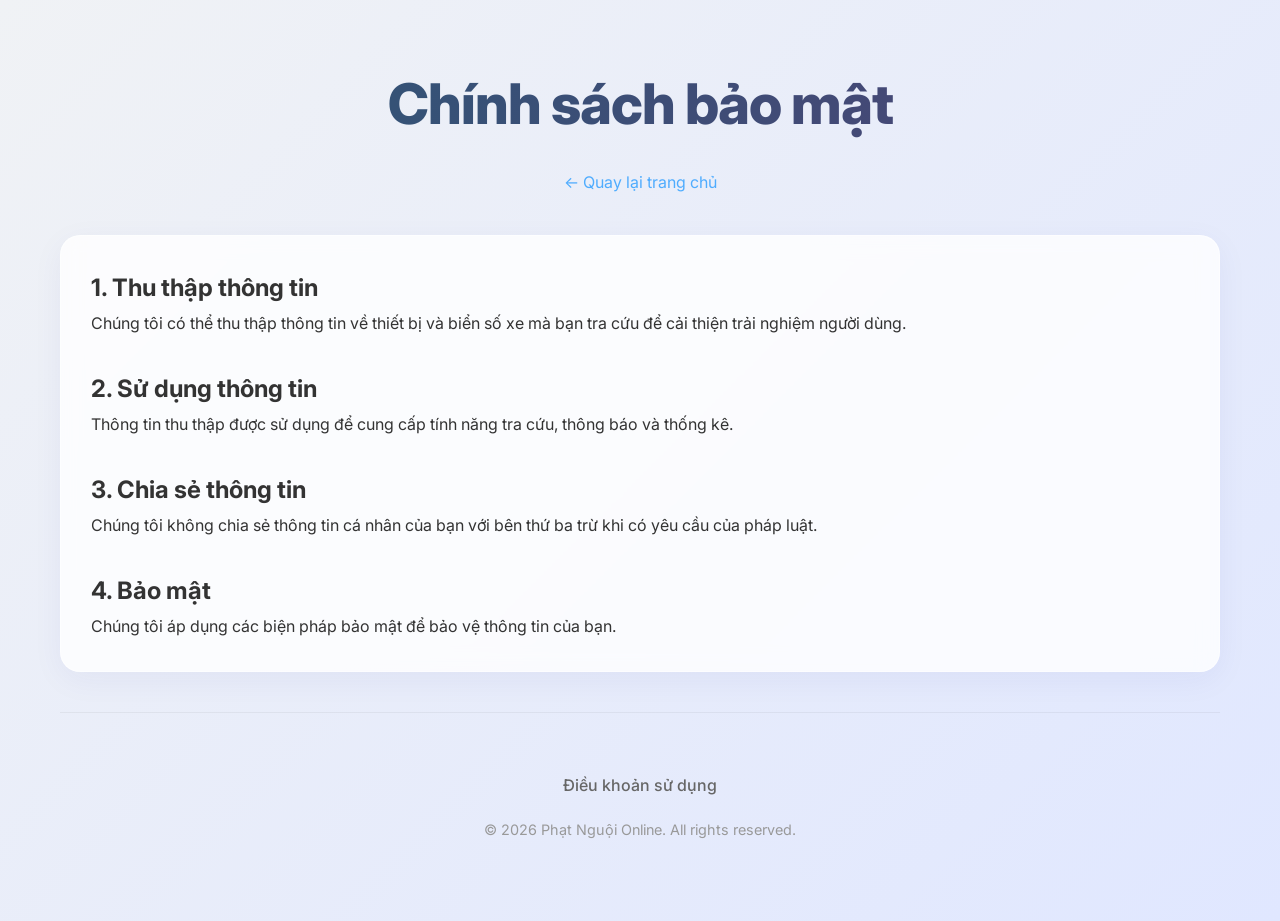
==== privacy/index.html @ 607c8d4e "feat: Add initial website structure including landing, privacy, and terms pages." ====
<!DOCTYPE html>
<html lang="vi">

<head>
    <meta charset="UTF-8">
    <meta name="viewport" content="width=device-width, initial-scale=1.0">
    <title>Chính sách bảo mật - Phạt Nguội Online</title>
    <link rel="preconnect" href="https://fonts.googleapis.com">
    <link rel="preconnect" href="https://fonts.gstatic.com" crossorigin>
    <link href="https://fonts.googleapis.com/css2?family=Inter:wght@400;500;700&display=swap" rel="stylesheet">
    <link rel="stylesheet" href="../css/style.css">
</head>

<body>
    <div class="container">
        <header style="padding: 40px 0;">
            <h1>Chính sách bảo mật</h1>
            <a href="/" style="text-decoration: none; color: var(--primary-color);">← Quay lại trang chủ</a>
        </header>

        <div class="feature-card" style="text-align: left; line-height: 1.8;">
            <h2>1. Thu thập thông tin</h2>
            <p>Chúng tôi có thể thu thập thông tin về thiết bị và biển số xe mà bạn tra cứu để cải thiện trải nghiệm
                người dùng.</p>
            <br>
            <h2>2. Sử dụng thông tin</h2>
            <p>Thông tin thu thập được sử dụng để cung cấp tính năng tra cứu, thông báo và thống kê.</p>
            <br>
            <h2>3. Chia sẻ thông tin</h2>
            <p>Chúng tôi không chia sẻ thông tin cá nhân của bạn với bên thứ ba trừ khi có yêu cầu của pháp luật.</p>
            <br>
            <h2>4. Bảo mật</h2>
            <p>Chúng tôi áp dụng các biện pháp bảo mật để bảo vệ thông tin của bạn.</p>
        </div>

        <footer>
            <div class="footer-links">
                <a href="/terms">Điều khoản sử dụng</a>
            </div>
            <p class="copyright">© 2026 Phạt Nguội Online. All rights reserved.</p>
        </footer>
    </div>
</body>

</html>
---- css/style.css ----
:root {
    --primary-color: #4facfe;
    --secondary-color: #00f2fe;
    --accent-color: #ff5858;
    --text-color: #333;
    --bg-color: #f0f2f5;
    --card-bg: rgba(255, 255, 255, 0.8);
    --glass-border: rgba(255, 255, 255, 0.5);
}

* {
    box-sizing: border-box;
    margin: 0;
    padding: 0;
    font-family: 'Inter', system-ui, -apple-system, sans-serif;
}

body {
    background: linear-gradient(135deg, var(--bg-color) 0%, #e0e7ff 100%);
    color: var(--text-color);
    line-height: 1.6;
    min-height: 100vh;
}

.container {
    max-width: 1200px;
    margin: 0 auto;
    padding: 20px;
}

/* Header */
header {
    text-align: center;
    padding: 80px 20px 40px;
}

h1 {
    font-size: 3.5rem;
    font-weight: 800;
    background: linear-gradient(to right, #2b5876, #4e4376);
    -webkit-background-clip: text;
    -webkit-text-fill-color: transparent;
    margin-bottom: 20px;
    letter-spacing: -1px;
}

.tagline {
    font-size: 1.25rem;
    color: #666;
    margin-bottom: 40px;
    max-width: 600px;
    margin-left: auto;
    margin-right: auto;
}

/* Download Buttons */
.download-buttons {
    display: flex;
    justify-content: center;
    gap: 20px;
    margin-bottom: 60px;
    flex-wrap: wrap;
}

.store-badge {
    height: 60px;
    transition: transform 0.3s ease, box-shadow 0.3s ease;
    border-radius: 8px; /* Smooth corners if images have them or for consistency */
    cursor: pointer;
}

.store-badge:hover {
    transform: translateY(-5px);
    box-shadow: 0 10px 20px rgba(0,0,0,0.15);
}

/* Features Section */
.features {
    display: grid;
    grid-template-columns: repeat(auto-fit, minmax(300px, 1fr));
    gap: 30px;
    padding: 40px 0;
}

.feature-card {
    background: var(--card-bg);
    backdrop-filter: blur(10px);
    -webkit-backdrop-filter: blur(10px);
    border: 1px solid var(--glass-border);
    border-radius: 20px;
    padding: 30px;
    transition: all 0.3s ease;
    box-shadow: 0 8px 32px 0 rgba(31, 38, 135, 0.05);
    position: relative;
    overflow: hidden;
}

.feature-card:hover {
    transform: translateY(-5px);
    box-shadow: 0 12px 40px 0 rgba(31, 38, 135, 0.1);
}

.feature-icon {
    font-size: 2.5rem;
    margin-bottom: 20px;
    display: block;
}

.feature-title {
    font-size: 1.3rem;
    font-weight: 700;
    margin-bottom: 10px;
    color: #2c3e50;
}

.feature-desc {
    font-size: 1rem;
    color: #555;
}

.pro-badge {
    position: absolute;
    top: 20px;
    right: 20px;
    background: linear-gradient(135deg, #FFD700 0%, #FFA500 100%);
    color: white;
    padding: 4px 12px;
    border-radius: 20px;
    font-size: 0.8rem;
    font-weight: bold;
    box-shadow: 0 4px 10px rgba(255, 165, 0, 0.3);
}

/* Footer */
footer {
    text-align: center;
    padding: 60px 20px;
    margin-top: 40px;
    border-top: 1px solid rgba(0,0,0,0.05);
}

.footer-links a {
    color: #666;
    text-decoration: none;
    margin: 0 15px;
    font-weight: 500;
    transition: color 0.2s;
}

.footer-links a:hover {
    color: var(--primary-color);
}

.copyright {
    margin-top: 20px;
    font-size: 0.9rem;
    color: #999;
}

/* Responsive */
@media (max-width: 768px) {
    h1 {
        font-size: 2.5rem;
    }
    
    .download-buttons {
        flex-direction: column;
        align-items: center;
    }
    
    .store-badge {
        height: 50px;
        width: auto;
    }
}
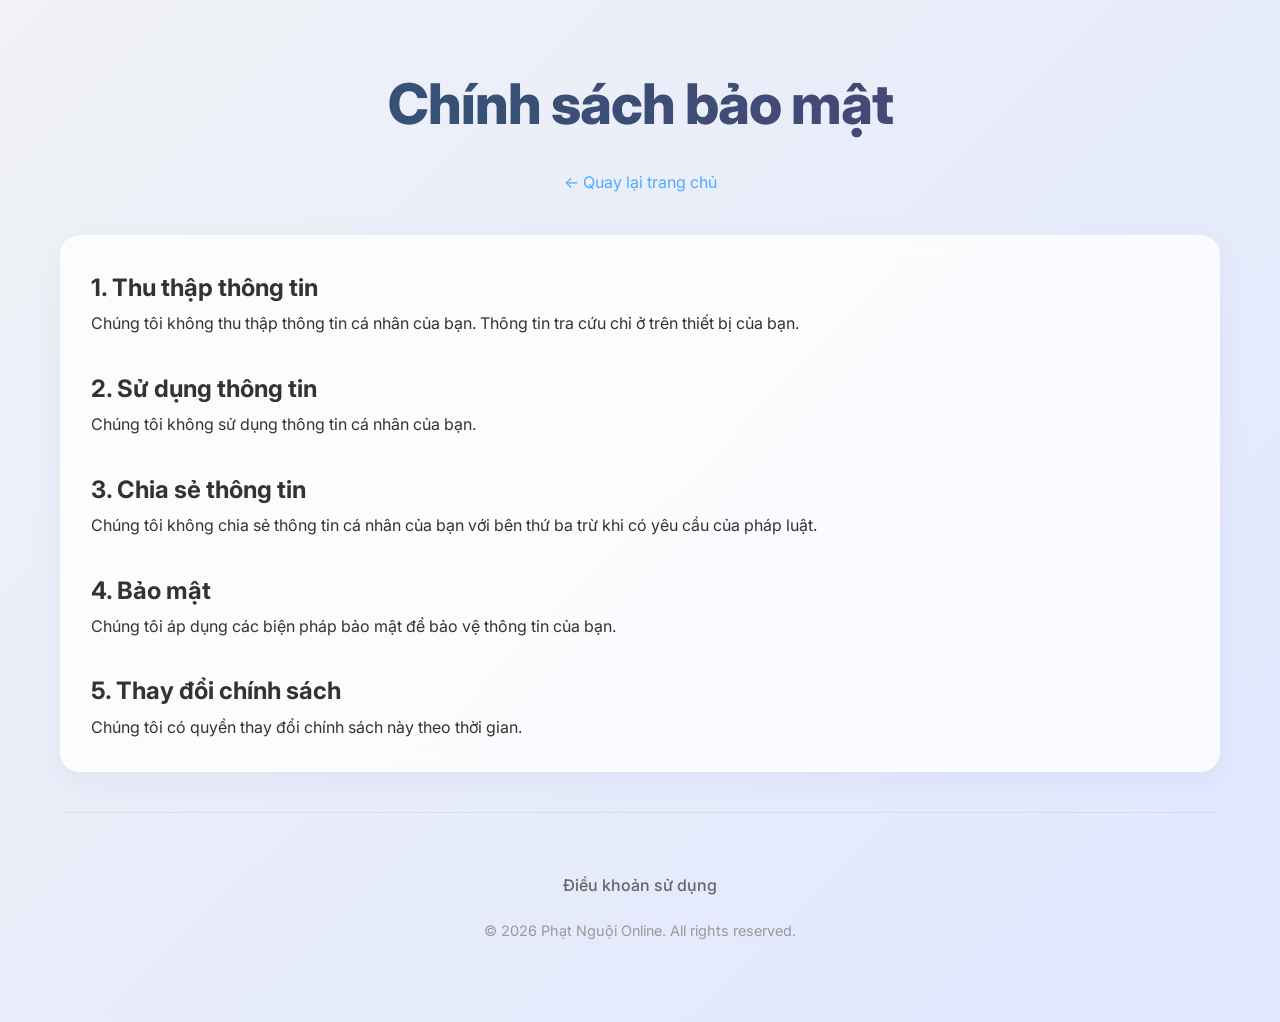
==== commit a8fa15a4: "update policy" ====
--- a/privacy/index.html
+++ b/privacy/index.html
@@ -8,6 +8,7 @@
     <link rel="preconnect" href="https://fonts.googleapis.com">
     <link rel="preconnect" href="https://fonts.gstatic.com" crossorigin>
     <link href="https://fonts.googleapis.com/css2?family=Inter:wght@400;500;700&display=swap" rel="stylesheet">
+    <link rel="icon" type="image/x-icon" href="../assets/phatnguoi-app.ico">
     <link rel="stylesheet" href="../css/style.css">
 </head>
 
@@ -20,17 +21,19 @@
 
         <div class="feature-card" style="text-align: left; line-height: 1.8;">
             <h2>1. Thu thập thông tin</h2>
-            <p>Chúng tôi có thể thu thập thông tin về thiết bị và biển số xe mà bạn tra cứu để cải thiện trải nghiệm
-                người dùng.</p>
+            <p>Chúng tôi không thu thập thông tin cá nhân của bạn. Thông tin tra cứu chỉ ở trên thiết bị của bạn.</p>
             <br>
             <h2>2. Sử dụng thông tin</h2>
-            <p>Thông tin thu thập được sử dụng để cung cấp tính năng tra cứu, thông báo và thống kê.</p>
+            <p>Chúng tôi không sử dụng thông tin cá nhân của bạn.</p>
             <br>
             <h2>3. Chia sẻ thông tin</h2>
             <p>Chúng tôi không chia sẻ thông tin cá nhân của bạn với bên thứ ba trừ khi có yêu cầu của pháp luật.</p>
             <br>
             <h2>4. Bảo mật</h2>
             <p>Chúng tôi áp dụng các biện pháp bảo mật để bảo vệ thông tin của bạn.</p>
+            <br>
+            <h2>5. Thay đổi chính sách</h2>
+            <p>Chúng tôi có quyền thay đổi chính sách này theo thời gian.</p>
         </div>
 
         <footer>
